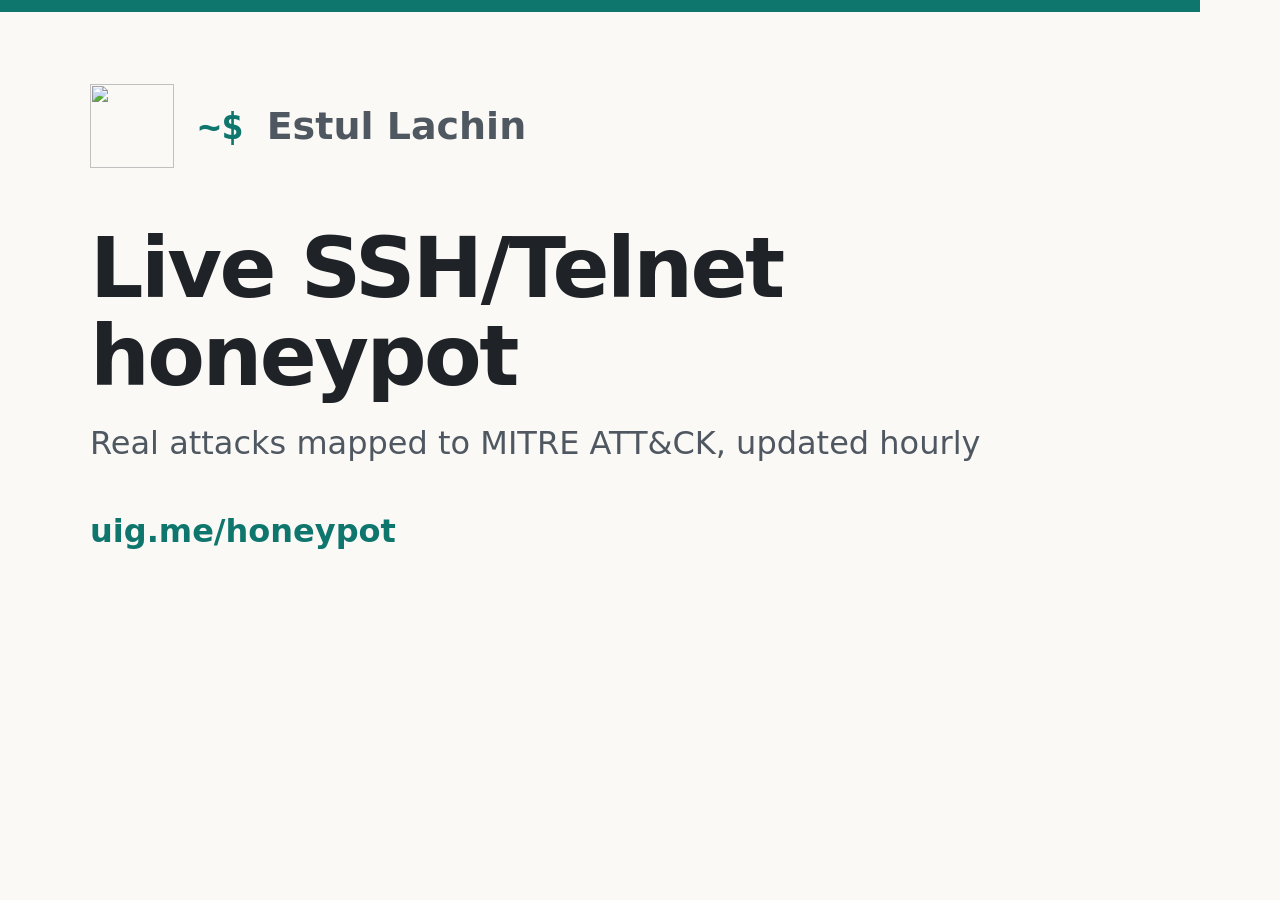
==== assets/og-image.html @ d0fa511f "One site: this repo is served at uig.me/honeypot/ The four project sites move from their own subdoma" ====
<!doctype html>
<!-- Source of og-image.png (1200x630). See README for the render command. -->
<html><head><meta charset="utf-8"><style>
  html, body { margin: 0; width: 1200px; height: 630px; overflow: hidden; }
  body {
    background: #faf9f6; border-top: 12px solid #0f766e;
    color: #1f2328; box-sizing: border-box; padding: 72px 90px 80px; position: relative;
    font-family: system-ui, -apple-system, "Segoe UI", Roboto, "Helvetica Neue", Arial, sans-serif;
    display: flex; flex-direction: column;
  }
  .top { display: flex; align-items: center; gap: 24px; }
  .top img { width: 84px; height: 84px; }
  .name { font-size: 38px; font-weight: 600; color: #4f5761; }
  .name::before { content: "~$ "; color: #0f766e; font-family: ui-monospace, SFMono-Regular, "SF Mono", Menlo, monospace; }
  h1 { font-size: 84px; line-height: 1.05; margin: 56px 0 24px; letter-spacing: -0.03em; font-weight: 700; }
  .by { font-size: 32px; color: #4f5761; }
  .url span { color: #cdc8bd; font-weight: 400; }
  .url { margin-top: auto; font-size: 32px; font-weight: 600; color: #0f766e; }
</style></head><body>
  <div class="top"><img src="favicon.svg" alt=""><span class="name">Estul Lachin</span></div>
  <h1>Live SSH/Telnet honeypot</h1>
  <div class="by">Real attacks mapped to MITRE ATT&amp;CK, updated hourly</div>
  <div class="url">uig.me/honeypot</div>
</body></html>
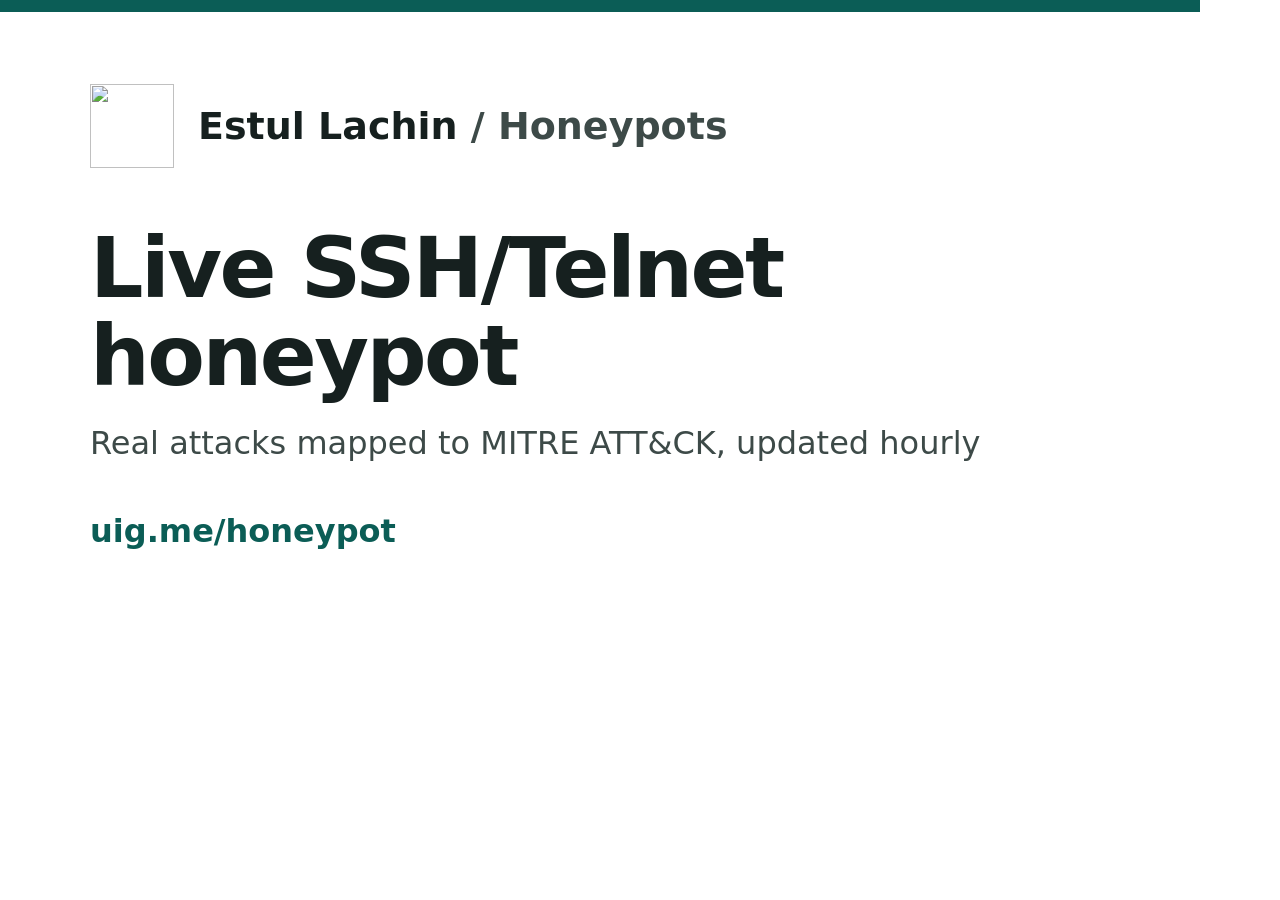
==== commit ff80892c: "Add a 404 page; link preview image in the new look Co-Authored-By: Claude Fable 5.2 <noreply@anthrop" ====
--- a/assets/og-image.html
+++ b/assets/og-image.html
@@ -3,21 +3,20 @@
 <html><head><meta charset="utf-8"><style>
   html, body { margin: 0; width: 1200px; height: 630px; overflow: hidden; }
   body {
-    background: #faf9f6; border-top: 12px solid #0f766e;
-    color: #1f2328; box-sizing: border-box; padding: 72px 90px 80px; position: relative;
+    background: #ffffff; border-top: 12px solid #0b5d56;
+    color: #16201f; box-sizing: border-box; padding: 72px 90px 80px; position: relative;
     font-family: system-ui, -apple-system, "Segoe UI", Roboto, "Helvetica Neue", Arial, sans-serif;
     display: flex; flex-direction: column;
   }
   .top { display: flex; align-items: center; gap: 24px; }
   .top img { width: 84px; height: 84px; }
-  .name { font-size: 38px; font-weight: 600; color: #4f5761; }
-  .name::before { content: "~$ "; color: #0f766e; font-family: ui-monospace, SFMono-Regular, "SF Mono", Menlo, monospace; }
+  .name { font-size: 38px; font-weight: 700; color: #16201f; }
+  .name span { color: #3d4a48; font-weight: 600; }
   h1 { font-size: 84px; line-height: 1.05; margin: 56px 0 24px; letter-spacing: -0.03em; font-weight: 700; }
-  .by { font-size: 32px; color: #4f5761; }
-  .url span { color: #cdc8bd; font-weight: 400; }
-  .url { margin-top: auto; font-size: 32px; font-weight: 600; color: #0f766e; }
+  .by { font-size: 32px; color: #3d4a48; }
+    .url { margin-top: auto; font-size: 32px; font-weight: 600; color: #0b5d56; }
 </style></head><body>
-  <div class="top"><img src="favicon.svg" alt=""><span class="name">Estul Lachin</span></div>
+  <div class="top"><img src="favicon.svg" alt=""><span class="name">Estul Lachin <span>/ Honeypots</span></span></div>
   <h1>Live SSH/Telnet honeypot</h1>
   <div class="by">Real attacks mapped to MITRE ATT&amp;CK, updated hourly</div>
   <div class="url">uig.me/honeypot</div>
